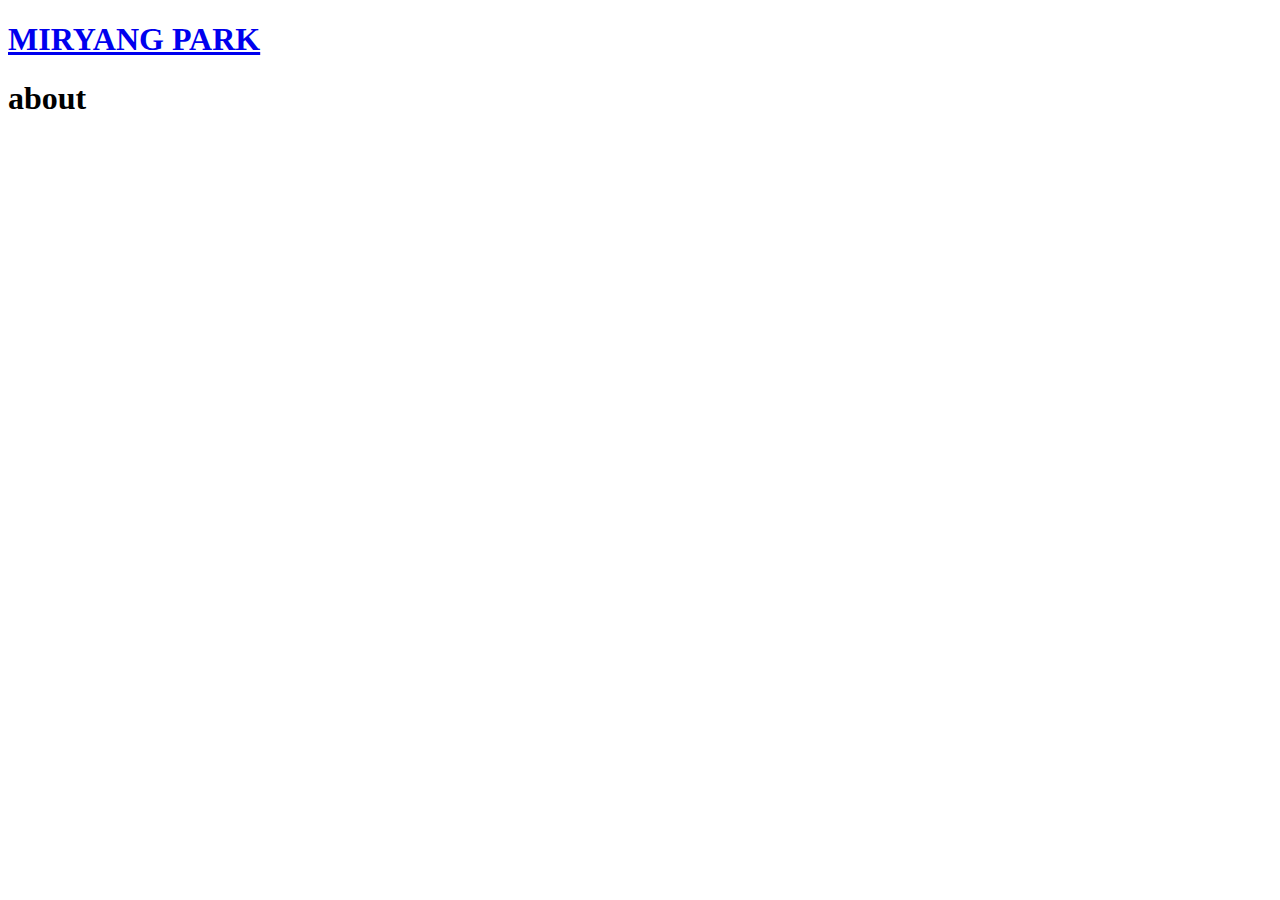
==== about.html @ 0ae89023 "Add files via upload" ====
<!DOCTYPE html>
<html lang="en">
<head>
    <meta charset="UTF-8">
    <meta name="viewport" content="width=device-width, initial-scale=1.0">
    <title>Document</title>
</head>
<body>
    <h1><a href="index.html">MIRYANG PARK</a></h1>
    <h1>about</h1>
</body>
</html>
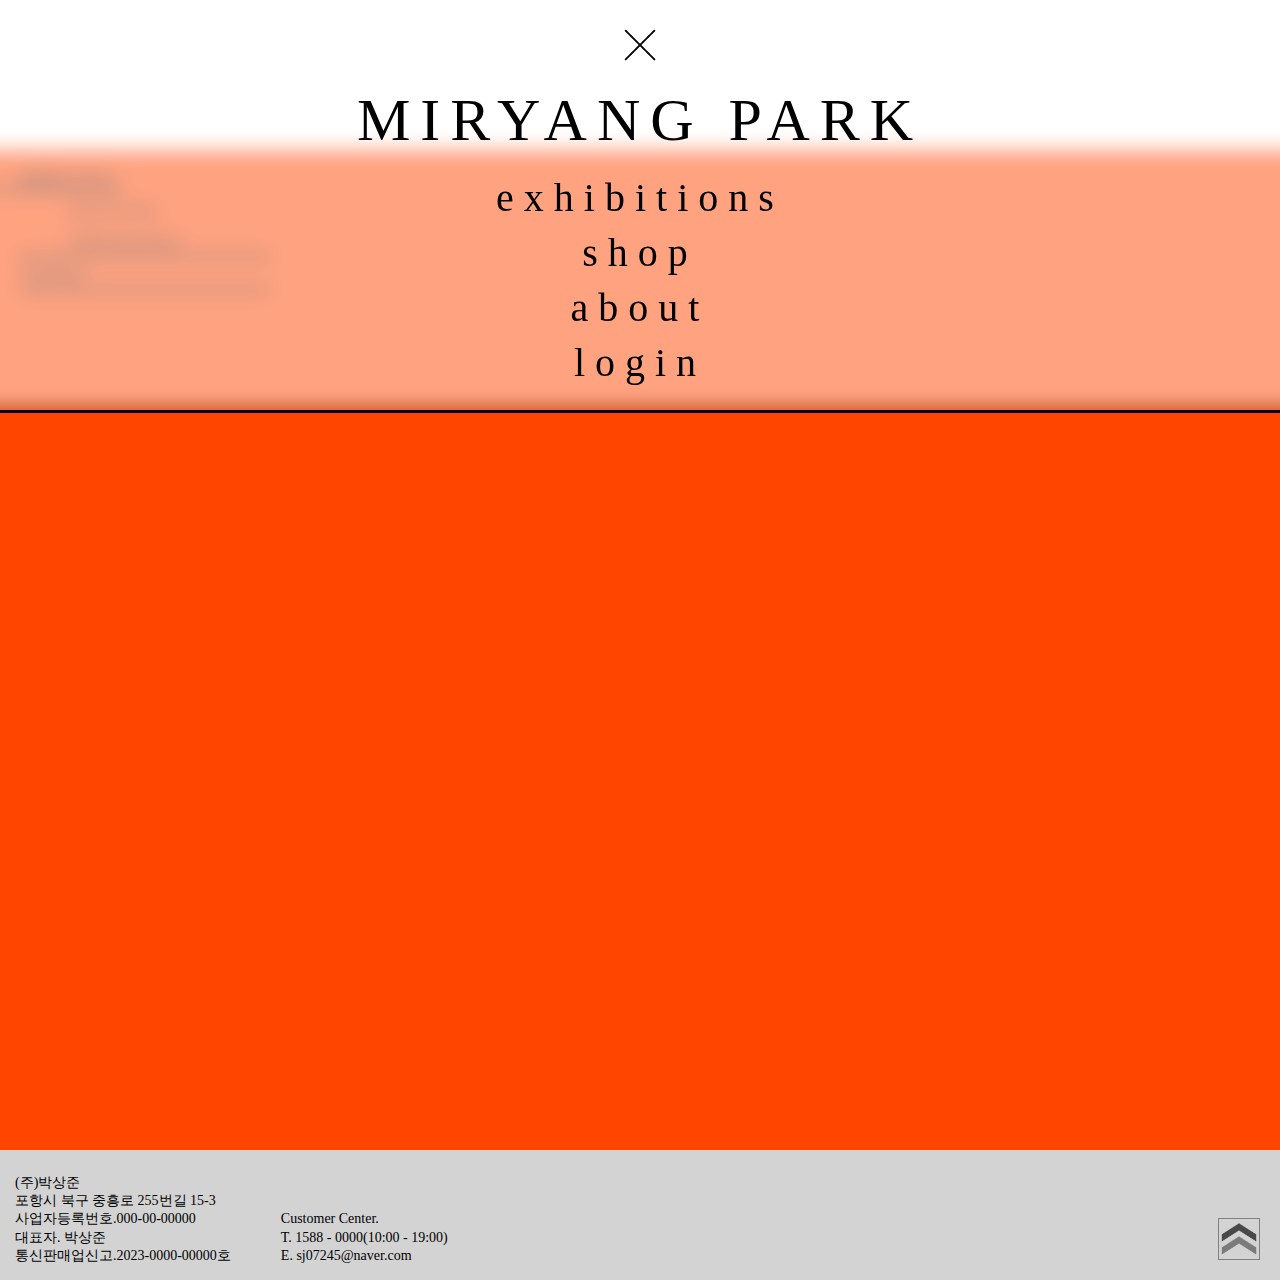
==== commit c9396d20: "Add files via upload" ====
--- a/about.html
+++ b/about.html
@@ -2,11 +2,55 @@
 <html lang="en">
 <head>
     <meta charset="UTF-8">
-    <meta name="viewport" content="width=device-width, initial-scale=1.0">
-    <title>Document</title>
+    <link rel="stylesheet" type="text/css" href="css/about.css">
+    <link rel="stylesheet" type="text/css" href="css/reset.css">
+    <link href="https://hangeul.pstatic.net/hangeul_static/css/nanum-square-neo.css" rel="stylesheet">
+    <title>MIRYANG PARK</title>
 </head>
 <body>
-    <h1><a href="index.html">MIRYANG PARK</a></h1>
-    <h1>about</h1>
+    <section id="header">
+        <ul class="menu">
+            <span><img src="img/cross.png" alt="십자" class="cross"> </span>
+            <ul class="title">
+                <h1><a href="index.html">MIRYANG PARK</a></h1>
+                <div class="menu_list">
+                    <li><a href="exhibitions.html">exhibitions</a></li>
+                    <li><a href="shop.html">shop</a></li>
+                    <li><a href="about.html">about</a></li>
+                    <li><a href="login.html">login</a></li>
+                </div>
+            </ul>
+        </ul>
+    </section>
+    <section id="content">
+        <div class="side_bar">
+            <ul>MIRYANG
+                <li>Keywords</li>
+                <li>Informantion</li>
+            </ul>
+            <ul>Symbol</ul>
+        </div>
+        <div class="explane">
+            whataboutmiryang
+        </div>
+    </section>
+    <section id="footer">
+        <div class="info">
+            <div class="basic_info">
+                <p>(주)박상준</p>
+                <p>포항시 북구 중흥로 255번길 15-3</p>
+                <p>사업자등록번호.000-00-00000</p>
+                <p>대표자. 박상준</p>
+                <p>통신판매업신고.2023-0000-00000호</p>
+            </div>
+            <div class="basic_service">
+                <p>Customer Center.</p>
+                <p>T. 1588 - 0000(10:00 - 19:00)</p>
+                <p>E. sj07245@naver.com</p>
+            </div>
+        </div>
+        <span><img src="img/up_sign.png" alt="화살표" class="up_sign"></span>
+    </section>
+    <script type="text/javascript" src="js/about.js"></script>
 </body>
 </html>--- a/css/about.css
+++ b/css/about.css
@@ -0,0 +1,170 @@
+@font-face {
+    font-family: 'GmarketSansBold';
+    src: url('https://cdn.jsdelivr.net/gh/projectnoonnu/noonfonts_2001@1.1/GmarketSansBold.woff') format('woff');
+    font-weight: normal;
+    font-style: normal;
+}
+@font-face {
+    font-family: 'Apple SD Gothic Neo'; 
+    src: url("https://db.onlinewebfonts.com/t/67680f2eb947c5cbd58b40961b4a61e9.eot"); 
+    src: url("https://db.onlinewebfonts.com/t/67680f2eb947c5cbd58b40961b4a61e9.eot?#iefix") format("embedded-opentype"), url("https://db.onlinewebfonts.com/t/67680f2eb947c5cbd58b40961b4a61e9.woff2") format("woff2"), url("https://db.onlinewebfonts.com/t/67680f2eb947c5cbd58b40961b4a61e9.woff") format("woff"), url("https://db.onlinewebfonts.com/t/67680f2eb947c5cbd58b40961b4a61e9.ttf") format("truetype"), url("https://db.onlinewebfonts.com/t/67680f2eb947c5cbd58b40961b4a61e9.svg#Apple SD Gothic Neo") format("svg");
+    font-weight: normal;
+    font-style: normal;
+}
+
+html body{
+    height: 100%;
+    width: 100%;
+    background-color: white;
+    margin: 0;
+}
+
+a{
+    text-decoration: none;
+    color: inherit;
+    transition: 0.3s ease-out;
+}
+
+#header{
+    position: fixed;
+    top: 0;
+    width: 100%;
+    height: 150px;
+    z-index: 20;
+    overflow: hidden;
+    background: linear-gradient(rgba(255,255,255,0.5) 50px,rgba(255,255,255,0.5) 50px,rgba(255,255,255,0.5));
+    transition: 0.3s ease-out;
+    border-bottom: solid 3px black;
+}
+
+.menu{
+    width: 100%;
+    display: flex;
+    flex-direction: column;
+    justify-content: center;
+    text-align: center;
+    align-items: center;
+    backdrop-filter: blur(10px);
+}
+
+.cross{
+    width: 70px;
+    height: 70px;
+    display: flex;
+    justify-content: center;
+    align-items: center;
+    margin-top: 10px;
+    rotate: 45deg;
+    cursor: pointer;
+    transition: 0.5s;
+}
+
+.title{
+    width: 100%;
+    height: 100%;
+    font-size: 60px;
+    padding: 10px;
+    letter-spacing: 10px;
+    font-family: 'NanumSquareNeoBold';
+}
+
+.menu_list{
+    display: flex;
+    width: 100%;
+    height: 250px;
+    flex-direction: column;
+    font-size: 40px;
+    line-height: 55px;
+    font-family: 'NanumSquareNeo';
+    margin-top: 20px;
+}
+
+#content{
+    height: 1000px;
+    width: 100%;
+    margin-top: 150px;
+    overflow: hidden;
+    background-color: orangered;
+}
+
+.side_bar{
+    position: fixed;
+    width: 250px;
+    margin-top: 15px;
+    margin-left: 20px;
+    line-height: 30px;
+    font-size: 20px;
+    letter-spacing: 0.5px;
+}
+
+.side_bar ul{
+    border-bottom: solid 3px black;
+}
+
+.side_bar li{
+    display: flex;
+    margin-left: 50px;
+}
+
+.explane{
+    margin-top: 30px;
+    left: 100%;
+}
+#footer{
+    width: 100%;
+    display: flex;
+    font-family: 'NanumSquareNeoLight';
+    font-size: 14px;
+    line-height: 1.3;
+    background-color: lightgray;
+    text-size-adjust: 100%;
+}
+
+.info{
+    width: 100%;
+    height: 100px;
+    display: flex;
+    padding: 15px;
+}
+
+.basic_info{
+    display: flex;
+    flex-direction: column;
+    justify-content: end;
+}
+
+.basic_service{
+    display: flex;
+    flex-direction: column;
+    justify-content: end;
+    margin-left: 50px;
+}
+
+#footer span{
+    display: flex;
+    flex-direction: column-reverse;
+    margin: 20px;
+}
+
+.up_sign{
+    height: 40px;
+    width: 40px;
+    border: solid 1px gray;
+    cursor: pointer;
+}
+
+.prev,.next{
+    height: 40px;
+    width: 40px;
+    position: absolute;
+    top: 60%;
+    cursor: pointer;
+}
+
+.prev{
+    left: 2%;
+}
+
+.next{
+    right: 2%;
+}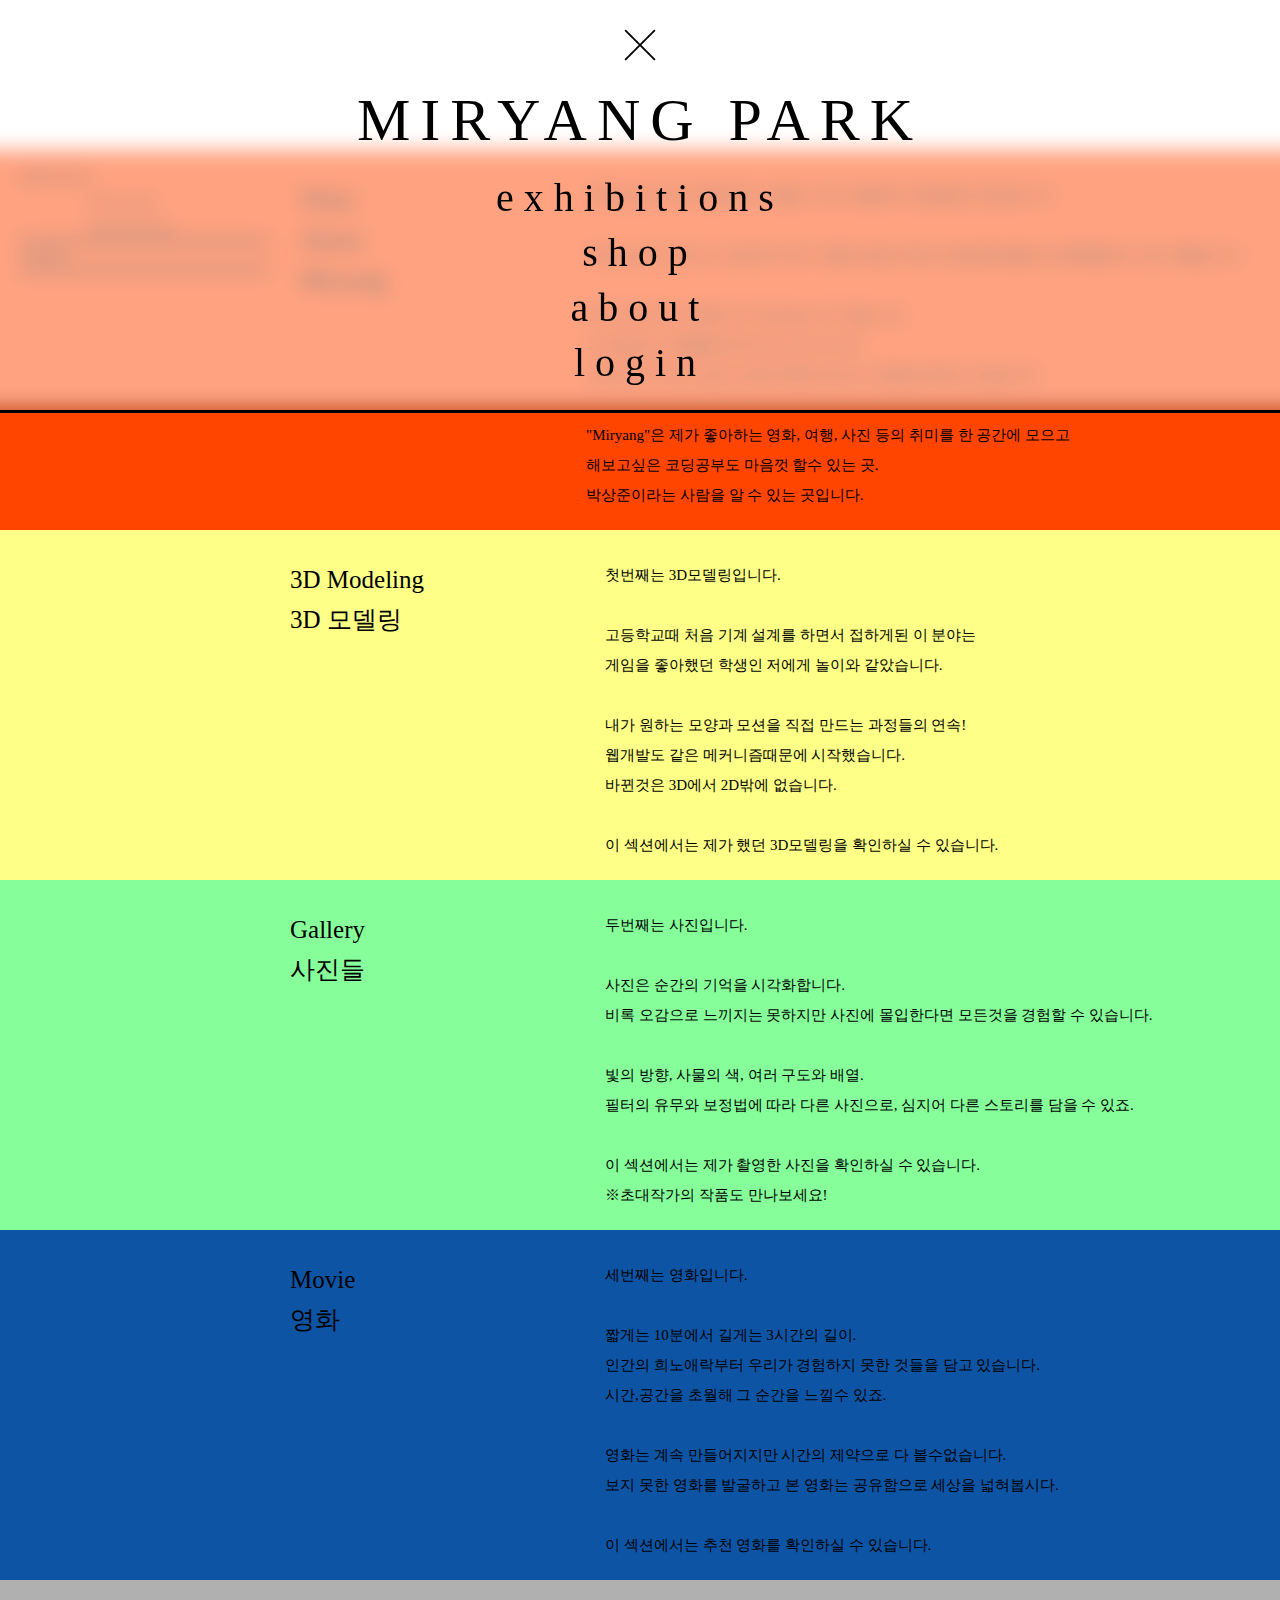
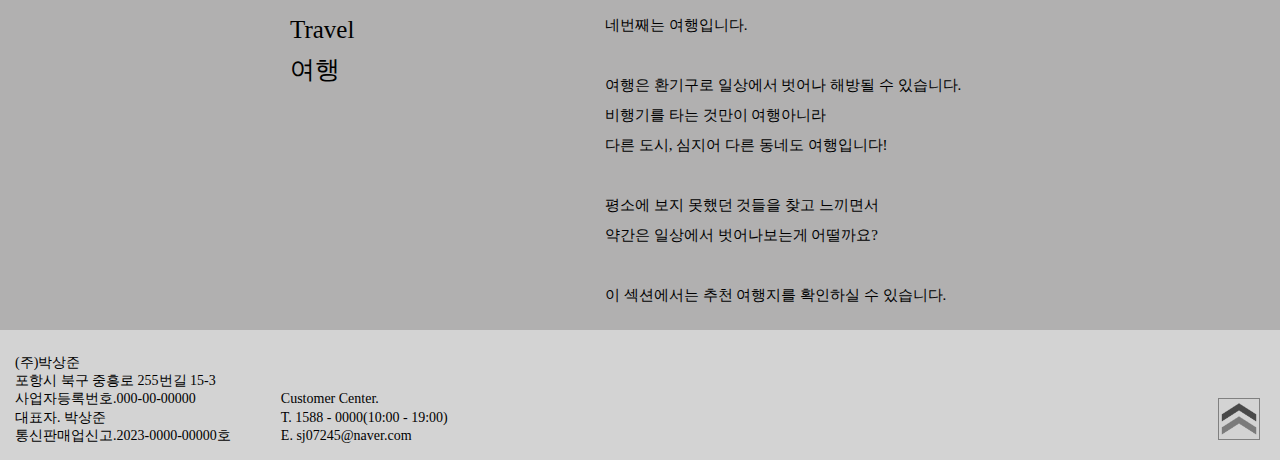
==== commit 5773a167: "Add files via upload" ====
--- a/about.html
+++ b/about.html
@@ -5,6 +5,7 @@
     <link rel="stylesheet" type="text/css" href="css/about.css">
     <link rel="stylesheet" type="text/css" href="css/reset.css">
     <link href="https://hangeul.pstatic.net/hangeul_static/css/nanum-square-neo.css" rel="stylesheet">
+    <link href="https://hangeul.pstatic.net/hangeul_static/css/nanum-gothic.css" rel="stylesheet">
     <title>MIRYANG PARK</title>
 </head>
 <body>
@@ -24,14 +25,79 @@
     </section>
     <section id="content">
         <div class="side_bar">
-            <ul>MIRYANG
-                <li>Keywords</li>
-                <li>Informantion</li>
+            <ul><p>MIRYANG</p>
+                <li>Keywords<img src="img/next.png" alt="화살표" class="side_scroll"></li>
+                <li>Informantion<img src="img/next.png" alt="화살표" class="side_scroll"></li>
             </ul>
             <ul>Symbol</ul>
         </div>
-        <div class="explane">
-            whataboutmiryang
+        <div class="explane_1">
+            <h2>What<br>
+            About<br>
+            Miryang</h2>
+            <ul>
+                <li>"Miryang"은 제가 좋아하는 것들이 모여 만들어진 공원같은 공간입니다.</li><br>
+                <li>"Miryang"의 의미는 간단하게 저의 이름인 밀양 박씨의 '밀양'을 발음상 표현했을 때 나온 이름입니다.</li><br>
+                <li>국내 디자이너 브랜드인 "Kimhekim"이 있습니다.<br>
+                이 브랜드는 유행을 따라가는 것이 아니라<br>
+                디자이너가 하고 싶은 소재와 패턴으로 매 시즌을 전개하고 있습니다.<br><br>
+                "Miryang"은 제가 좋아하는 영화, 여행, 사진 등의 취미를 한 공간에 모으고<br>
+                해보고싶은 코딩공부도 마음껏 할수 있는 곳.<br>
+                박상준이라는 사람을 알 수 있는 곳입니다.</li>
+            </ul>
+        </div>
+        <div class="explane_2">
+            <h2>3D Modeling<br>
+                3D 모델링</h2>
+                <ul>
+                    <li>첫번째는 3D모델링입니다.</li><br>
+                    <li>고등학교때 처음 기계 설계를 하면서 접하게된 이 분야는<br>
+                        게임을 좋아했던 학생인 저에게 놀이와 같았습니다.</li><br>
+                    <li>내가 원하는 모양과 모션을 직접 만드는 과정들의 연속!</li>
+                    <li>웹개발도 같은 메커니즘때문에 시작했습니다.<br>
+                        바뀐것은 3D에서 2D밖에 없습니다.</li><br>
+                    <li>이 섹션에서는 제가 했던 3D모델링을 확인하실 수 있습니다.</li>
+                </ul>
+        </div>
+        <div class="explane_3">
+            <h2>Gallery<br>
+                사진들</h2>
+                <ul>
+                    <li>두번째는 사진입니다.</li><br>
+                    <li>사진은 순간의 기억을 시각화합니다.<br>
+                        비록 오감으로 느끼지는 못하지만 사진에 몰입한다면 모든것을 경험할 수 있습니다.</li><br>
+                    <li>빛의 방향, 사물의 색, 여러 구도와 배열.</li>
+                    <li>필터의 유무와 보정법에 따라 다른 사진으로,
+                        심지어 다른 스토리를 담을 수 있죠.</li><br>
+                    <li>이 섹션에서는 제가 촬영한 사진을 확인하실 수 있습니다.</li>
+                    <li>※초대작가의 작품도 만나보세요!</li>
+                </ul>
+        </div>
+        <div class="explane_4">
+            <h2>Movie<br>
+                영화</h2>
+                <ul>
+                    <li>세번째는 영화입니다.</li><br>
+                    <li>짧게는 10분에서 길게는 3시간의 길이.<br>
+                        인간의 희노애락부터 우리가 경험하지 못한 것들을 담고 있습니다.<br>
+                        시간,공간을 초월해 그 순간을 느낄수 있죠.</li><br>
+                    <li>영화는 계속 만들어지지만 시간의 제약으로 다 볼수없습니다.<br>
+                        보지 못한 영화를 발굴하고 본 영화는 공유함으로 세상을 넓혀봅시다.</li><br>
+                    <li>이 섹션에서는 추천 영화를 확인하실 수 있습니다.</li>
+                </ul>
+        </div>
+        <div class="explane_5">
+            <h2>Travel<br>
+                여행</h2>
+                <ul>
+                    <li>네번째는 여행입니다.</li><br>
+                    <li>여행은 환기구로 일상에서 벗어나 해방될 수 있습니다.<br>
+                        비행기를 타는 것만이 여행아니라 <br>
+                        다른 도시, 심지어 다른 동네도 여행입니다!</li><br>
+                    <li>평소에 보지 못했던 것들을 찾고 느끼면서<br>
+                        약간은 일상에서 벗어나보는게 어떨까요?</li><br>
+                    <li>이 섹션에서는 추천 여행지를 확인하실 수 있습니다.</li>
+                </ul>
         </div>
     </section>
     <section id="footer">
--- a/css/about.css
+++ b/css/about.css
@@ -80,7 +80,7 @@
 }
 
 #content{
-    height: 1000px;
+    height: 100%;
     width: 100%;
     margin-top: 150px;
     overflow: hidden;
@@ -88,28 +88,175 @@
 }
 
 .side_bar{
+    font-family: 'NanumSquareNeoExtraBold';
     position: fixed;
     width: 250px;
     margin-top: 15px;
     margin-left: 20px;
-    line-height: 30px;
-    font-size: 20px;
+    line-height: 25px;
+    font-size: 15px;
     letter-spacing: 0.5px;
 }
 
 .side_bar ul{
     border-bottom: solid 3px black;
+    cursor: pointer;
 }
 
 .side_bar li{
-    display: flex;
-    margin-left: 50px;
-}
-
-.explane{
-    margin-top: 30px;
-    left: 100%;
-}
+    margin-left: 70px;
+    display: flex;
+    align-items: center;
+    cursor: pointer;
+}
+
+.side_scroll{
+    display: none;
+    height: 15px;
+    width: 15px;
+}
+
+.explane_1{
+    font-family: 'NanumSquareNeoBold';
+    display: flex;
+    width: 100%;
+    height: 350px;
+    margin-top: 30px;
+    margin-left: 300px;
+}
+
+.explane_1 h2{
+    font-family: 'NanumSquareNeoBold';
+    line-height: 40px;
+    font-size: 25px;
+}
+
+.explane_1 li{
+    font-size: 15px;
+}
+
+.explane_1 ul{
+    margin-left: 200px;
+    line-height: 30px;
+}
+
+.explane_2{
+    font-family: 'NanumSquareNeoBold';
+    display: flex;
+    width: 100%;
+    height: 350px;
+    background-color: rgb(253, 255, 134);
+}
+
+
+.explane_2 h2{
+    font-family: 'NanumSquareNeoBold';
+    width: 165px;
+    line-height: 40px;
+    font-size: 25px;
+    margin-top: 30px;
+    margin-left: 290px;
+
+}
+
+.explane_2 ul{
+    margin-top: 30px;
+    margin-left: 150px;
+    line-height: 30px;
+}
+
+.explane_2 li{
+    font-size: 15px;
+}
+
+.explane_3{
+    font-family: 'NanumSquareNeoBold';
+    display: flex;
+    width: 100%;
+    height: 350px;
+    background-color: rgb(134, 255, 154);
+}
+
+
+.explane_3 h2{
+    font-family: 'NanumSquareNeoBold';
+    width: 165px;
+    line-height: 40px;
+    font-size: 25px;
+    margin-top: 30px;
+    margin-left: 290px;
+
+}
+
+.explane_3 ul{
+    margin-top: 30px;
+    margin-left: 150px;
+    line-height: 30px;
+}
+
+.explane_3 li{
+    font-size: 15px;
+}
+
+.explane_4{
+    font-family: 'NanumSquareNeoBold';
+    display: flex;
+    width: 100%;
+    height: 350px;
+    background-color: rgb(14, 84, 165);
+}
+
+
+.explane_4 h2{
+    font-family: 'NanumSquareNeoBold';
+    width: 165px;
+    line-height: 40px;
+    font-size: 25px;
+    margin-top: 30px;
+    margin-left: 290px;
+
+}
+
+.explane_4 ul{
+    margin-top: 30px;
+    margin-left: 150px;
+    line-height: 30px;
+}
+
+.explane_4 li{
+    font-size: 15px;
+}
+
+.explane_5{
+    font-family: 'NanumSquareNeoBold';
+    display: flex;
+    width: 100%;
+    height: 350px;
+    background-color: rgb(177, 176, 176);
+}
+
+
+.explane_5 h2{
+    font-family: 'NanumSquareNeoBold';
+    width: 165px;
+    line-height: 40px;
+    font-size: 25px;
+    margin-top: 30px;
+    margin-left: 290px;
+
+}
+
+.explane_5 ul{
+    margin-top: 30px;
+    margin-left: 150px;
+    line-height: 30px;
+}
+
+.explane_5 li{
+    font-size: 15px;
+}
+
+
 #footer{
     width: 100%;
     display: flex;
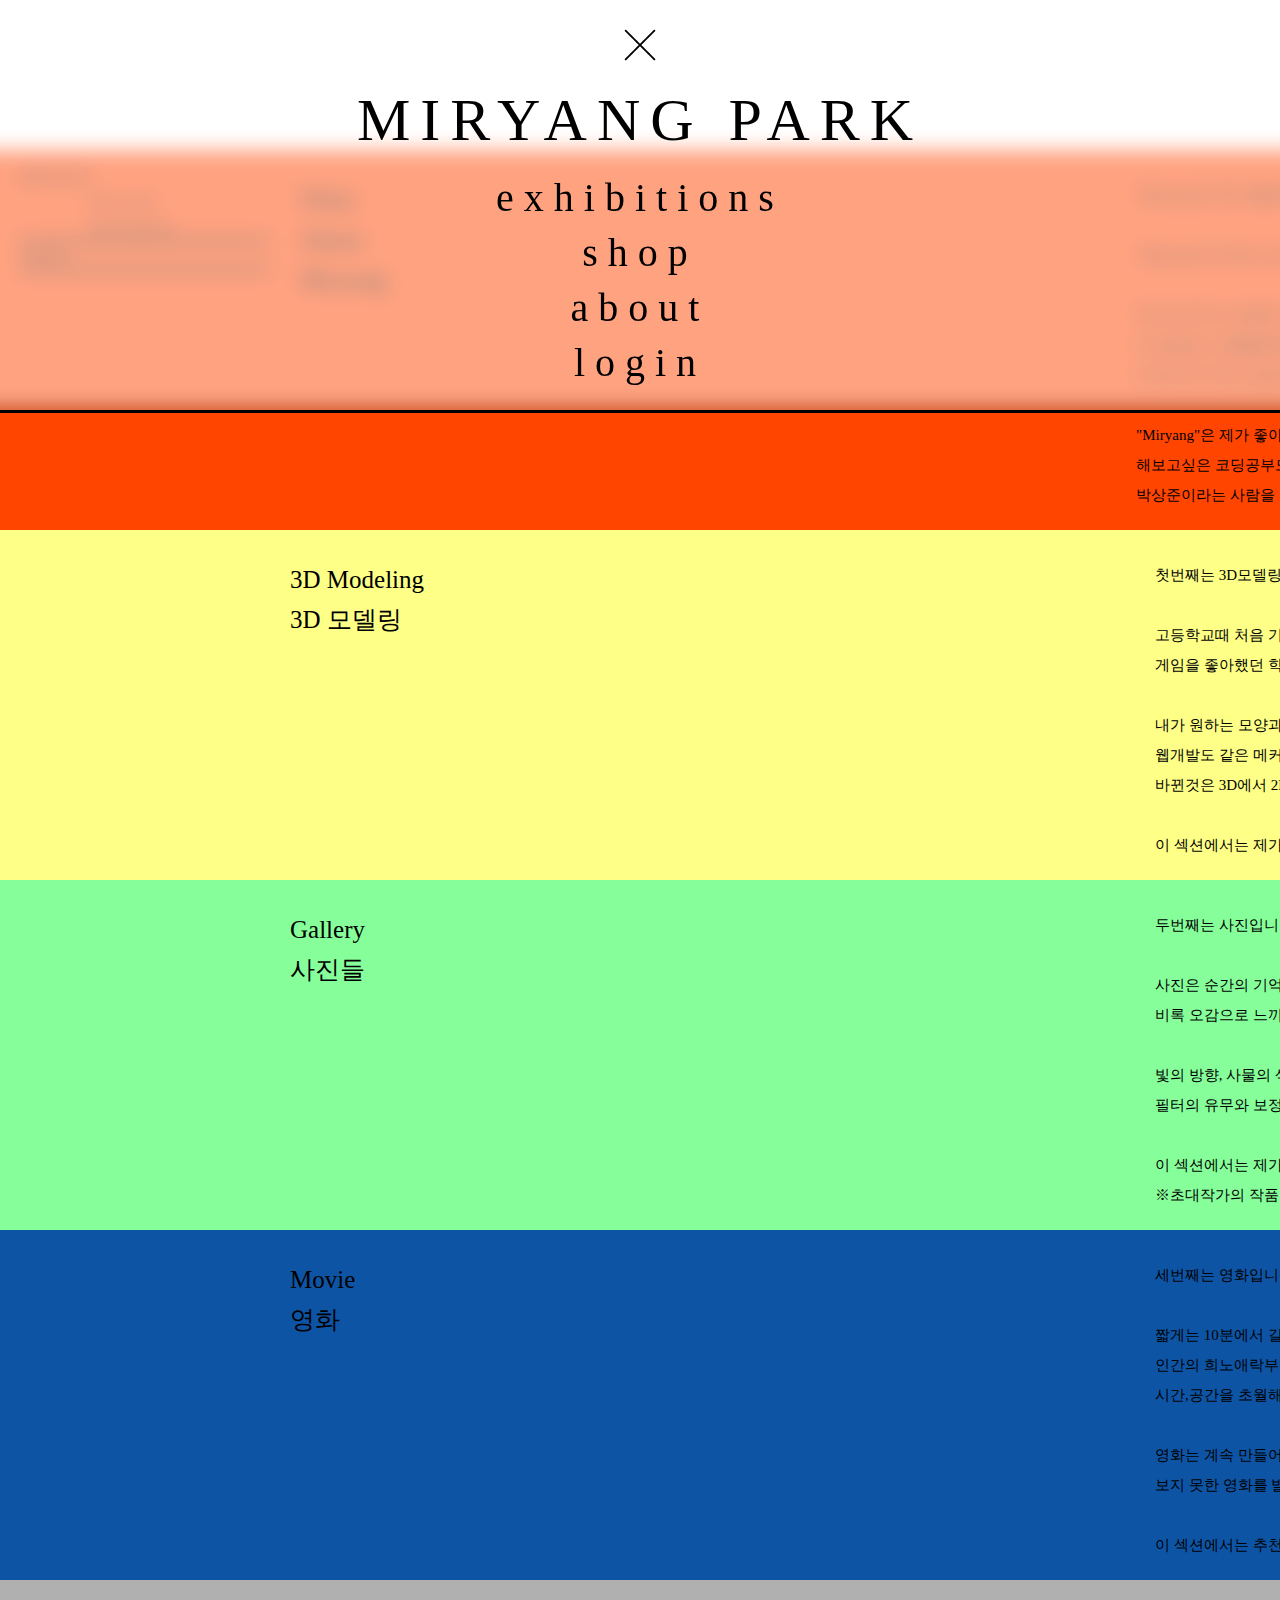
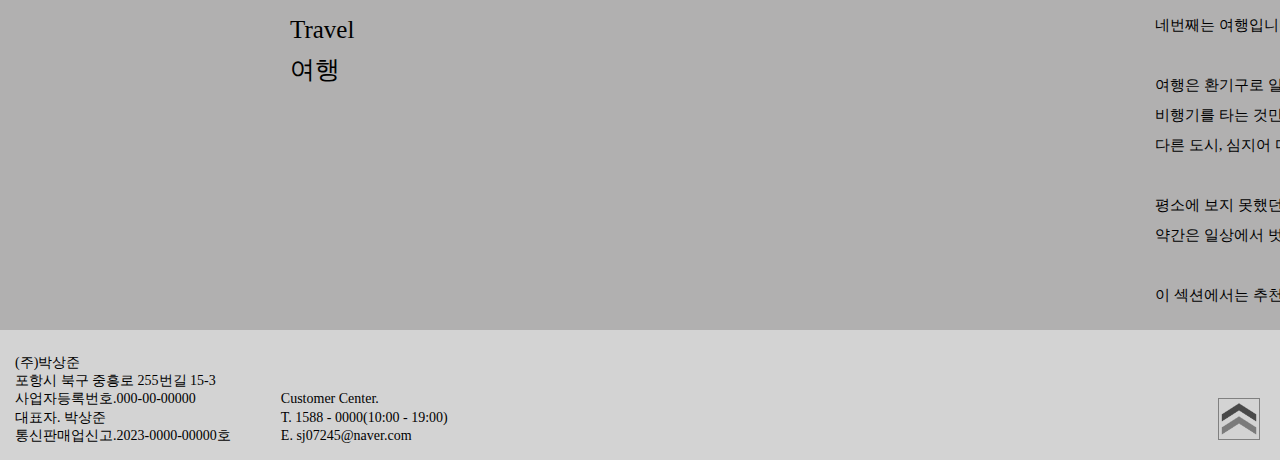
==== commit 1851162e: "Add files via upload" ====
--- a/about.html
+++ b/about.html
@@ -25,8 +25,8 @@
     </section>
     <section id="content">
         <div class="side_bar">
-            <ul><p>MIRYANG</p>
-                <li>Keywords<img src="img/next.png" alt="화살표" class="side_scroll"></li>
+            <ul><p class="top_btn">MIRYANG</p>
+                <li class="keyword_btn">Keywords<img src="img/next.png" alt="화살표" class="side_scroll"></li>
                 <li>Informantion<img src="img/next.png" alt="화살표" class="side_scroll"></li>
             </ul>
             <ul>Symbol</ul>
@@ -59,7 +59,7 @@
                     <li>이 섹션에서는 제가 했던 3D모델링을 확인하실 수 있습니다.</li>
                 </ul>
         </div>
-        <div class="explane_3">
+        <div class="explane_2" style="background-color: rgb(134, 255, 154)">
             <h2>Gallery<br>
                 사진들</h2>
                 <ul>
@@ -73,7 +73,7 @@
                     <li>※초대작가의 작품도 만나보세요!</li>
                 </ul>
         </div>
-        <div class="explane_4">
+        <div class="explane_2" style="background-color: rgb(14, 84, 165)">
             <h2>Movie<br>
                 영화</h2>
                 <ul>
@@ -86,7 +86,7 @@
                     <li>이 섹션에서는 추천 영화를 확인하실 수 있습니다.</li>
                 </ul>
         </div>
-        <div class="explane_5">
+        <div class="explane_2" style="background-color: rgb(177, 176, 176)">
             <h2>Travel<br>
                 여행</h2>
                 <ul>
--- a/css/about.css
+++ b/css/about.css
@@ -120,15 +120,16 @@
     font-family: 'NanumSquareNeoBold';
     display: flex;
     width: 100%;
-    height: 350px;
-    margin-top: 30px;
-    margin-left: 300px;
+    height: 380px;
+    padding-left: 300px;
 }
 
 .explane_1 h2{
     font-family: 'NanumSquareNeoBold';
     line-height: 40px;
     font-size: 25px;
+    margin-top: 30px;
+
 }
 
 .explane_1 li{
@@ -136,8 +137,10 @@
 }
 
 .explane_1 ul{
-    margin-left: 200px;
+    position: relative;
+    left: 750px;
     line-height: 30px;
+    margin-top: 30px;
 }
 
 .explane_2{
@@ -145,6 +148,8 @@
     display: flex;
     width: 100%;
     height: 350px;
+    padding-left: 290px;
+    max-width: 100%;
     background-color: rgb(253, 255, 134);
 }
 
@@ -155,107 +160,18 @@
     line-height: 40px;
     font-size: 25px;
     margin-top: 30px;
-    margin-left: 290px;
-
 }
 
 .explane_2 ul{
-    margin-top: 30px;
-    margin-left: 150px;
+    position: relative;
+    left: 700px;
+    margin-top: 30px;
     line-height: 30px;
 }
 
 .explane_2 li{
     font-size: 15px;
 }
-
-.explane_3{
-    font-family: 'NanumSquareNeoBold';
-    display: flex;
-    width: 100%;
-    height: 350px;
-    background-color: rgb(134, 255, 154);
-}
-
-
-.explane_3 h2{
-    font-family: 'NanumSquareNeoBold';
-    width: 165px;
-    line-height: 40px;
-    font-size: 25px;
-    margin-top: 30px;
-    margin-left: 290px;
-
-}
-
-.explane_3 ul{
-    margin-top: 30px;
-    margin-left: 150px;
-    line-height: 30px;
-}
-
-.explane_3 li{
-    font-size: 15px;
-}
-
-.explane_4{
-    font-family: 'NanumSquareNeoBold';
-    display: flex;
-    width: 100%;
-    height: 350px;
-    background-color: rgb(14, 84, 165);
-}
-
-
-.explane_4 h2{
-    font-family: 'NanumSquareNeoBold';
-    width: 165px;
-    line-height: 40px;
-    font-size: 25px;
-    margin-top: 30px;
-    margin-left: 290px;
-
-}
-
-.explane_4 ul{
-    margin-top: 30px;
-    margin-left: 150px;
-    line-height: 30px;
-}
-
-.explane_4 li{
-    font-size: 15px;
-}
-
-.explane_5{
-    font-family: 'NanumSquareNeoBold';
-    display: flex;
-    width: 100%;
-    height: 350px;
-    background-color: rgb(177, 176, 176);
-}
-
-
-.explane_5 h2{
-    font-family: 'NanumSquareNeoBold';
-    width: 165px;
-    line-height: 40px;
-    font-size: 25px;
-    margin-top: 30px;
-    margin-left: 290px;
-
-}
-
-.explane_5 ul{
-    margin-top: 30px;
-    margin-left: 150px;
-    line-height: 30px;
-}
-
-.explane_5 li{
-    font-size: 15px;
-}
-
 
 #footer{
     width: 100%;
@@ -299,19 +215,3 @@
     border: solid 1px gray;
     cursor: pointer;
 }
-
-.prev,.next{
-    height: 40px;
-    width: 40px;
-    position: absolute;
-    top: 60%;
-    cursor: pointer;
-}
-
-.prev{
-    left: 2%;
-}
-
-.next{
-    right: 2%;
-}